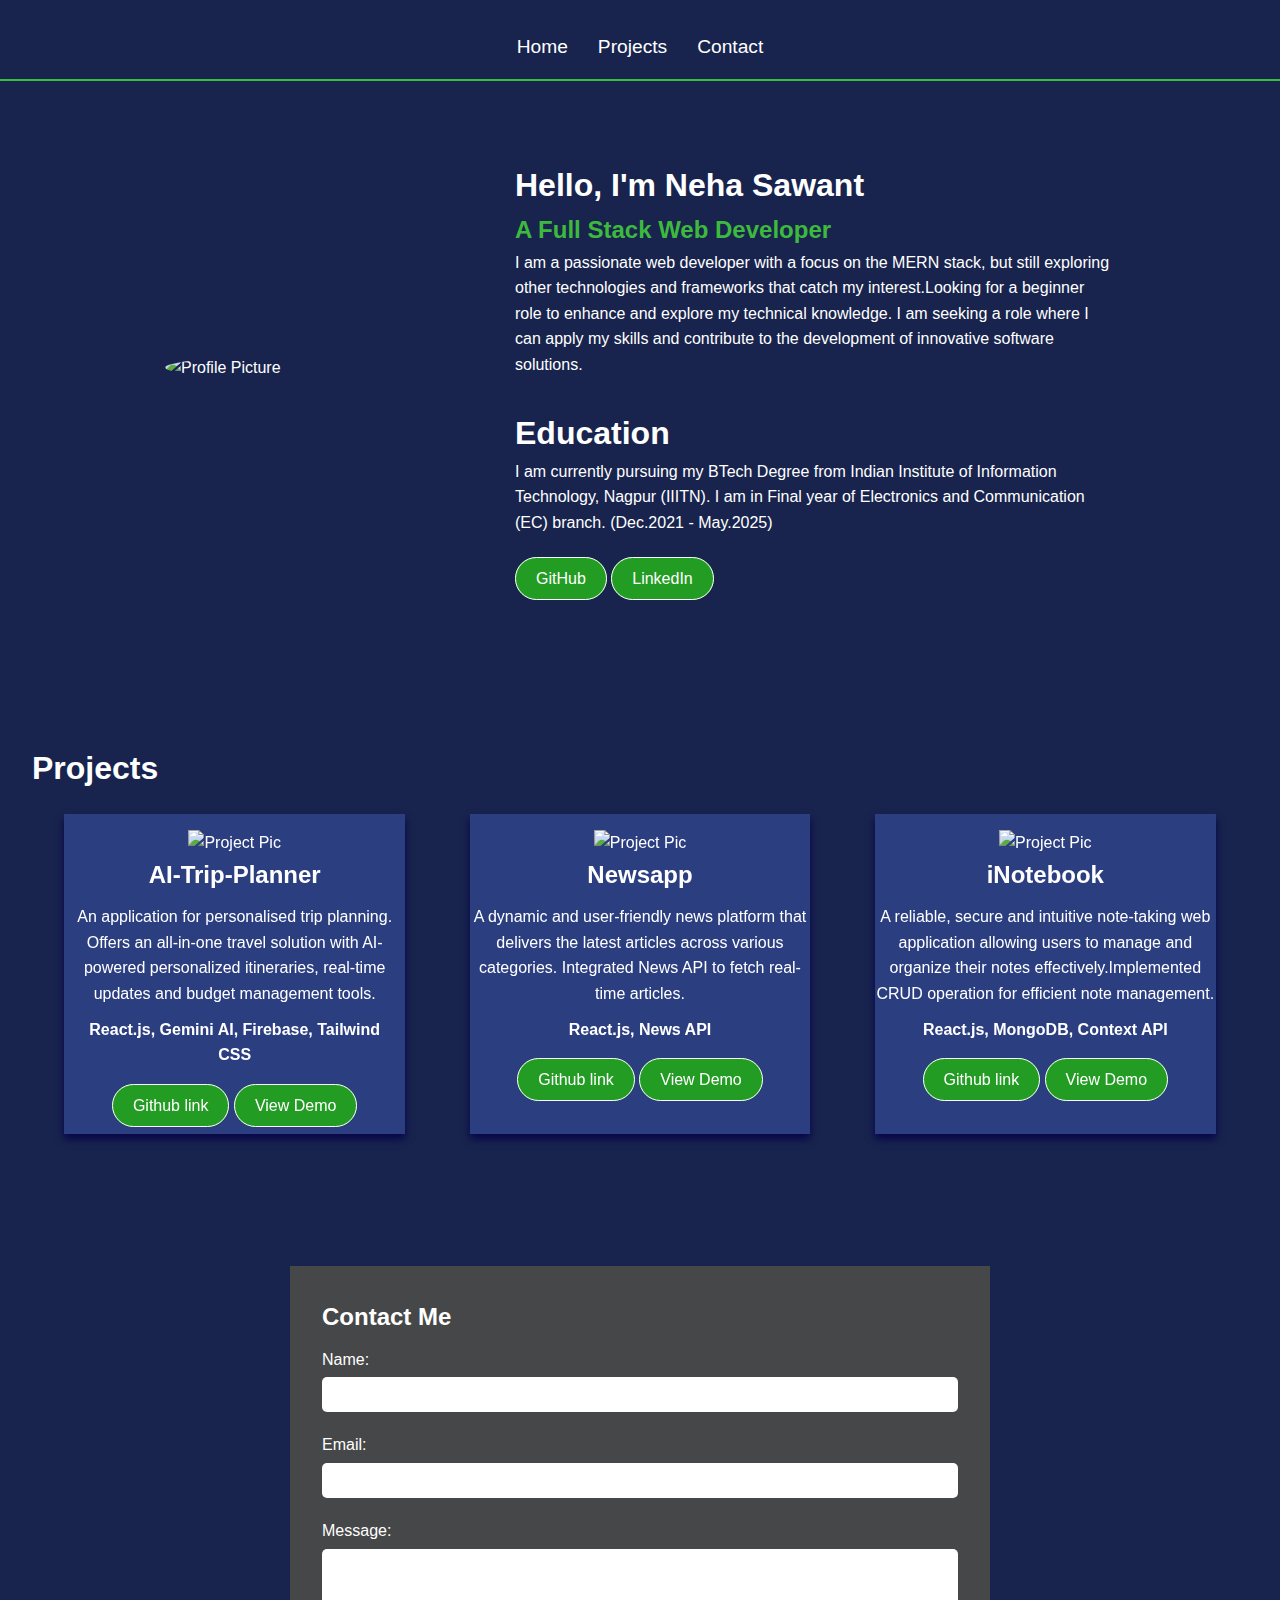
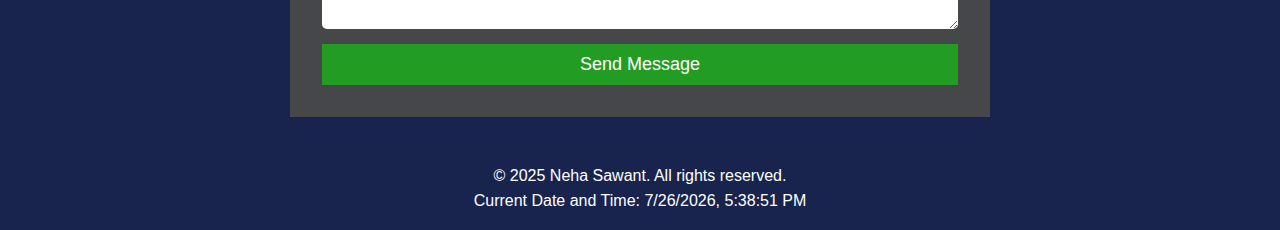
==== Home.html @ 9e08d0f4 "files added" ====
<!DOCTYPE html>
<html lang="en">
<head>
    <meta charset="UTF-8">
    <meta name="viewport" content="width=device-width, initial-scale=1.0">
    <title>Portfolio</title>
    <link rel="stylesheet" href="style.css">
</head>
<body>
    <header>
        <nav>
            <ul>
                <li><a href="#home">Home</a></li>
                <li><a href="#projects">Projects</a></li>
                <li><a href="#contact">Contact</a></li>
            </ul>
        </nav>
    </header>

    <section id="home">
        <div class="intro">
            <img src="https://encrypted-tbn0.gstatic.com/images?q=tbn:ANd9GcTLXuM2b4djVbMt63hftHrWFFMeQmccyytKlQ&s" alt="Profile Picture" class="profile-pic" style="max-width:100%;height:auto;">
            <div class="about">
                <h1 class="name">Hello, I'm Neha Sawant</h1>
                <h2 class="profession">A Full Stack Web Developer</h2>
                <p>I am a passionate web developer with a focus on the MERN stack, but still exploring other technologies and frameworks that catch my interest.Looking for a beginner role to enhance and explore my technical knowledge. I am seeking a role where I can apply my skills and contribute to the development of innovative software solutions.</p>
                <h1 class="education">
                    Education
                  </h1>
                  <p>
                    I am currently pursuing my BTech Degree from Indian Institute of Information Technology, Nagpur (IIITN). I am in Final year of Electronics and Communication (EC) branch. (Dec.2021 - May.2025)
                  </p>

                  <div class="social-links">
                    <a href="https://github.com/NehaSawant26" target="_blank">GitHub</a>
                    <a href="https://linkedin.com/in/neha-sawant-80044b288/" target="_blank">LinkedIn</a>
                </div>
            </div>
            
        </div>
      
    </section>

    <section id="projects">
        <h1>Projects</h1>
        <div class="project-list">
            <div class="project-item">
                <img src="https://encrypted-tbn0.gstatic.com/images?q=tbn:ANd9GcR8j9wibqnYBz6xPuSoN6N8H0PPU3w8Hr_Uqg&s" alt="Project Pic" class="project-pic" >
                <h2>AI-Trip-Planner</h2>
                <p>An application for personalised trip planning. Offers an all-in-one travel solution with AI-powered personalized itineraries, real-time updates and budget management tools.</p>
                <h4>React.js, Gemini AI, Firebase, Tailwind CSS</h4>
                <a href="https://github.com/NehaSawant26/AI-Trip-Planner" target="_blank">Github link</a>
                <a href="https://full-stack-ai-trip-planner.vercel.app/" target="_blank">View Demo</a>
            </div>
            <div class="project-item">
                <img src="https://149842033.v2.pressablecdn.com/wp-content/uploads/2018/05/newspaper-free-news-website-templates.jpg" alt="Project Pic" class="project-pic" >
                <h2>Newsapp</h2>
                <p>A dynamic and user-friendly news platform that delivers the latest articles across various categories. Integrated News API to fetch real-time articles.</p>
                <h4>React.js, News API</h4>
                <a href="https://github.com/NehaSawant26/NewsApp" target="_blank">Github link</a>
                <a href="https://news-app-rose-kappa.vercel.app/" target="_blank">View Demo</a>
            </div>
            <div class="project-item">
                <img src="https://images.prismic.io/noteplan-landing-cms/ZhabTTjCgu4jzuoL_Google_Keep.png?auto=format,compress" alt="Project Pic" class="project-pic" >
                <h2>iNotebook</h2>
                <p>A reliable, secure and intuitive note-taking web application allowing users to manage and organize their notes effectively.Implemented CRUD operation for efficient note management.</p>
                <h4>React.js, MongoDB, Context API</h4>
                <a href="https://github.com/NehaSawant26/iNotebook" target="_blank">Github link</a>
                <a href="https://i-notebook-frontend-xi-blue.vercel.app/login" target="_blank">View Demo</a>
            </div>
        </div>
    </section>

    <section id="contact">
        <h2>Contact Me</h2>
        <form id="contact-form">
            <label for="name">Name:</label>
            <input type="text" id="name" name="name" required>
            
            <label for="email">Email:</label>
            <input type="email" id="email" name="email" required>
            
            <label for="message">Message:</label>
            <textarea id="message" name="message" rows="4" required></textarea>
            
            <button type="submit">Send Message</button>
        </form>
    </section>

    <footer>
        <p>© 2025 Neha Sawant. All rights reserved.</p>
         
        <p id="date-time"></p>
    </footer>

    <script src="script.js"></script>
</body>
</html>
---- style.css ----
* {
    margin: 0;
    padding: 0;
    box-sizing: border-box;  
}

body {
    font-family: Arial, sans-serif;
    line-height: 1.6;
    background-color: rgb(24, 36, 78);
    color: white;
}

header {
    background-color: rgb(24, 36, 78);
    color: #fff;
    padding: 1rem;
    border-bottom : 2px solid rgb(61, 186, 61);
    position: fixed;
    width: 100%;
}

nav ul {
    list-style: none;
    display: flex;
    justify-content: center;
    margin-top: 1rem;
}

nav ul li {
    margin: 0 15px;
}

nav ul li a {
    color: #fff;
    text-decoration: none;
    font-size: 1.2rem;
}

.intro {
    display: flex;
    align-items: center;
    justify-content: center;
    padding: 2rem;
    flex-wrap: wrap;
    padding-top: 160px;
}

.name {
    font-size:xx-large;
}

.profile-pic {
    width: 350px;
    border-radius: 50%;
    margin-bottom: 1rem;
    
}

.about {
    width: 600px;
}
.profession {
    color:rgb(61, 186, 61);
}

.education {
    margin-top: 30px;
}

.social-links{
    margin-top: 30px;
}

.social-links a {
    color: white;
    background-color: rgb(35, 156, 35);
    text-decoration: none;
    border: 1px solid;
    border-radius: 40px;
    padding : 12px;
    padding-left: 20px;
    padding-right: 20px;
   
}

#projects {
    padding: 2rem;
    padding-top: 120px;
}

.project-list {
    display: flex;
    justify-content: space-around;
    flex-wrap: wrap;
}

.project-item {
    background-color: rgb(43, 62, 128);
    padding: 1rem;
    width: 28%;
    box-shadow: 0 5px 8px rgb(7, 4, 72);
    text-align: center;
    opacity: 0;
    transform: translateX(100%); 
    transition: opacity 0.5s ease, transform 0.5s ease;
    margin-top: 20px;
}

.project-item.visible {
    opacity: 1;
    transform: translateX(0); 
}

.project-item:hover {
    transform: scale(1.05);
}
.project-item p{
    margin-top: 10px;
    margin-bottom: 10px;
    width: 350px;
    justify-self: center;
    text-align: center;
}
.project-item h4{
    margin-bottom: 25px;
}

.project-item a{
    color: white;
    background-color: rgb(35, 156, 35);
    text-decoration: none;
    border: 1px solid;
    border-radius: 40px;
    padding : 12px;
    padding-left: 20px;
    padding-right: 20px;    
}
.project-pic {
    width: 300px;
    height: 210px;
}

#contact {
    margin-top: 100px;
    padding: 2rem;
    background-color: #464748;
    color: #fff;
    width: 700px;
    justify-self: center;
}

form {
    display: flex;
    flex-direction: column;
}

form label {
    margin: 10px 0 5px;
}

form input, form textarea {
    padding: 10px;
    margin-bottom: 10px;
    border: none;
    border-radius: 5px;
}

form button {
    background-color: rgb(35, 156, 35);
    color: #fff;
    font-size: large;
    margin-top: 5px;
    padding: 10px;
    border: none;
    cursor: pointer;
}

form button:hover {
    background-color:  rgb(25, 98, 25);
}

footer {
    margin-top: 30px;
    text-align: center;
    padding: 1rem;
    color: #fff;
    position: relative;
}

@media (max-width: 768px) {
    .intro {
        flex-direction: column; 
        text-align: center;
    }

    .profile-pic {
        margin-right: 0;
        margin-bottom: 2rem; 
        width: 150px; 
    }

    .about {
        padding: 0 1rem;
        max-width: 95%;
    }

    .project-list {
        flex-direction: column;
        align-items: center;
    }

    .project-item {
        width:100%;
    }
    .project-pic{
        width:90%;
    }
    .project-item p {
        width:90%;             
    }
    .project-item a {
        padding:5px;
    }
    
    #contact {
        width: 90%;
    }
}

@media (max-width:1024px){
    .project-pic{
        width: 90%;
    }
    .project-item p {
        width:90%;             
    }
    .project-item a {
        padding:5px;
    }
}
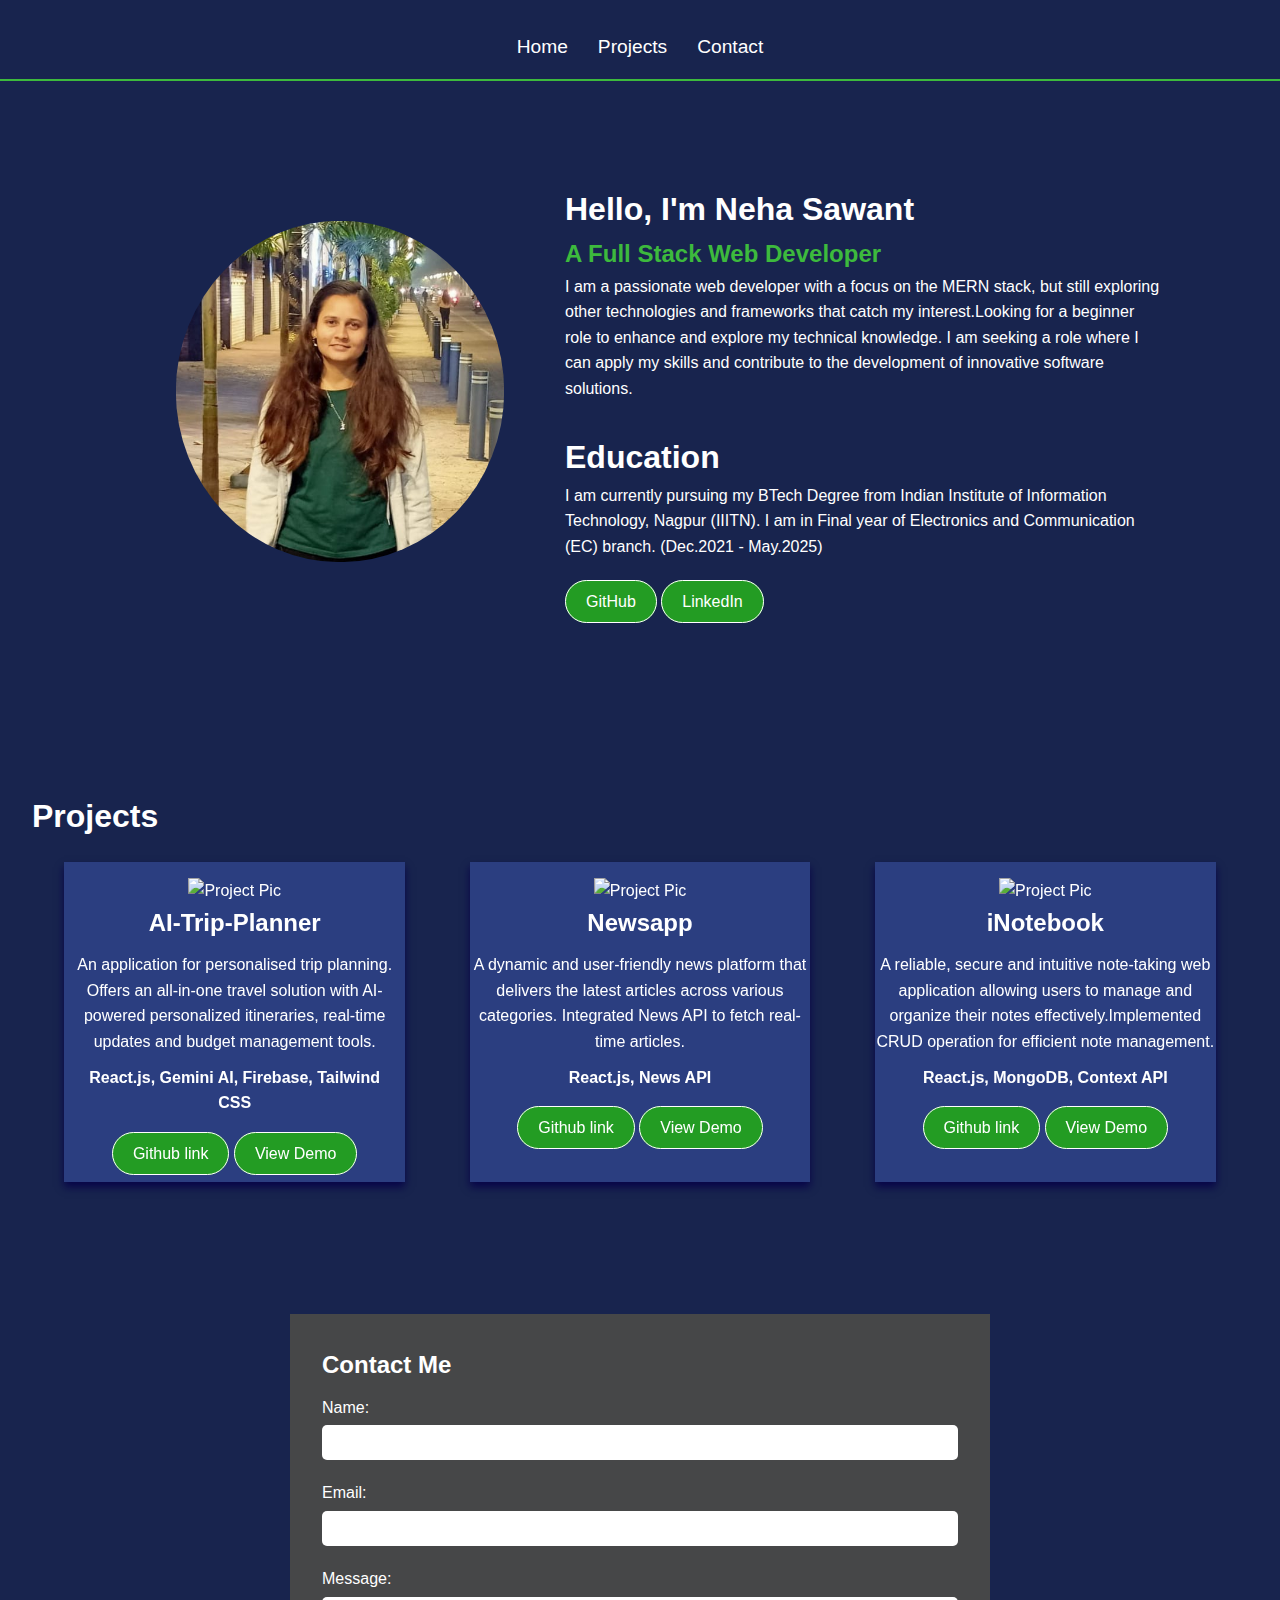
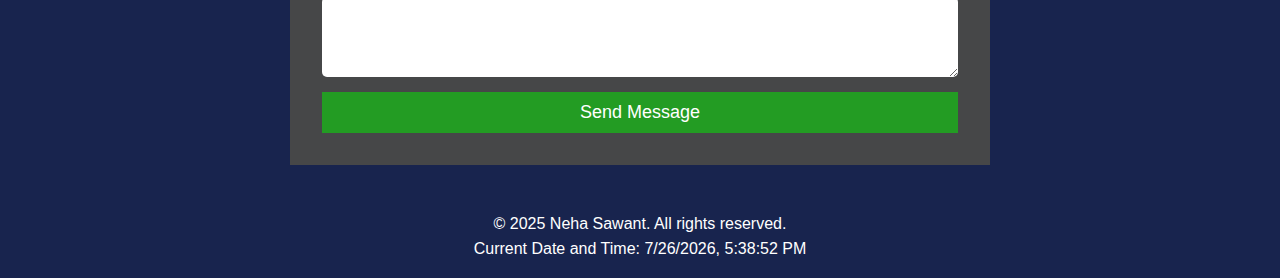
==== commit 22131311: "updated" ====
--- a/Home.html
+++ b/Home.html
@@ -19,7 +19,7 @@
 
     <section id="home">
         <div class="intro">
-            <img src="https://encrypted-tbn0.gstatic.com/images?q=tbn:ANd9GcTLXuM2b4djVbMt63hftHrWFFMeQmccyytKlQ&s" alt="Profile Picture" class="profile-pic" style="max-width:100%;height:auto;">
+            <img src="Image.jpeg" alt="Profile Picture" class="profile-pic">
             <div class="about">
                 <h1 class="name">Hello, I'm Neha Sawant</h1>
                 <h2 class="profession">A Full Stack Web Developer</h2>
--- a/style.css
+++ b/style.css
@@ -51,10 +51,10 @@
 }
 
 .profile-pic {
-    width: 350px;
+    width: 450px;
     border-radius: 50%;
     margin-bottom: 1rem;
-    
+    padding: 5%;   
 }
 
 .about {
@@ -195,9 +195,8 @@
     }
 
     .profile-pic {
-        margin-right: 0;
         margin-bottom: 2rem; 
-        width: 150px; 
+        width: 260px;
     }
 
     .about {
